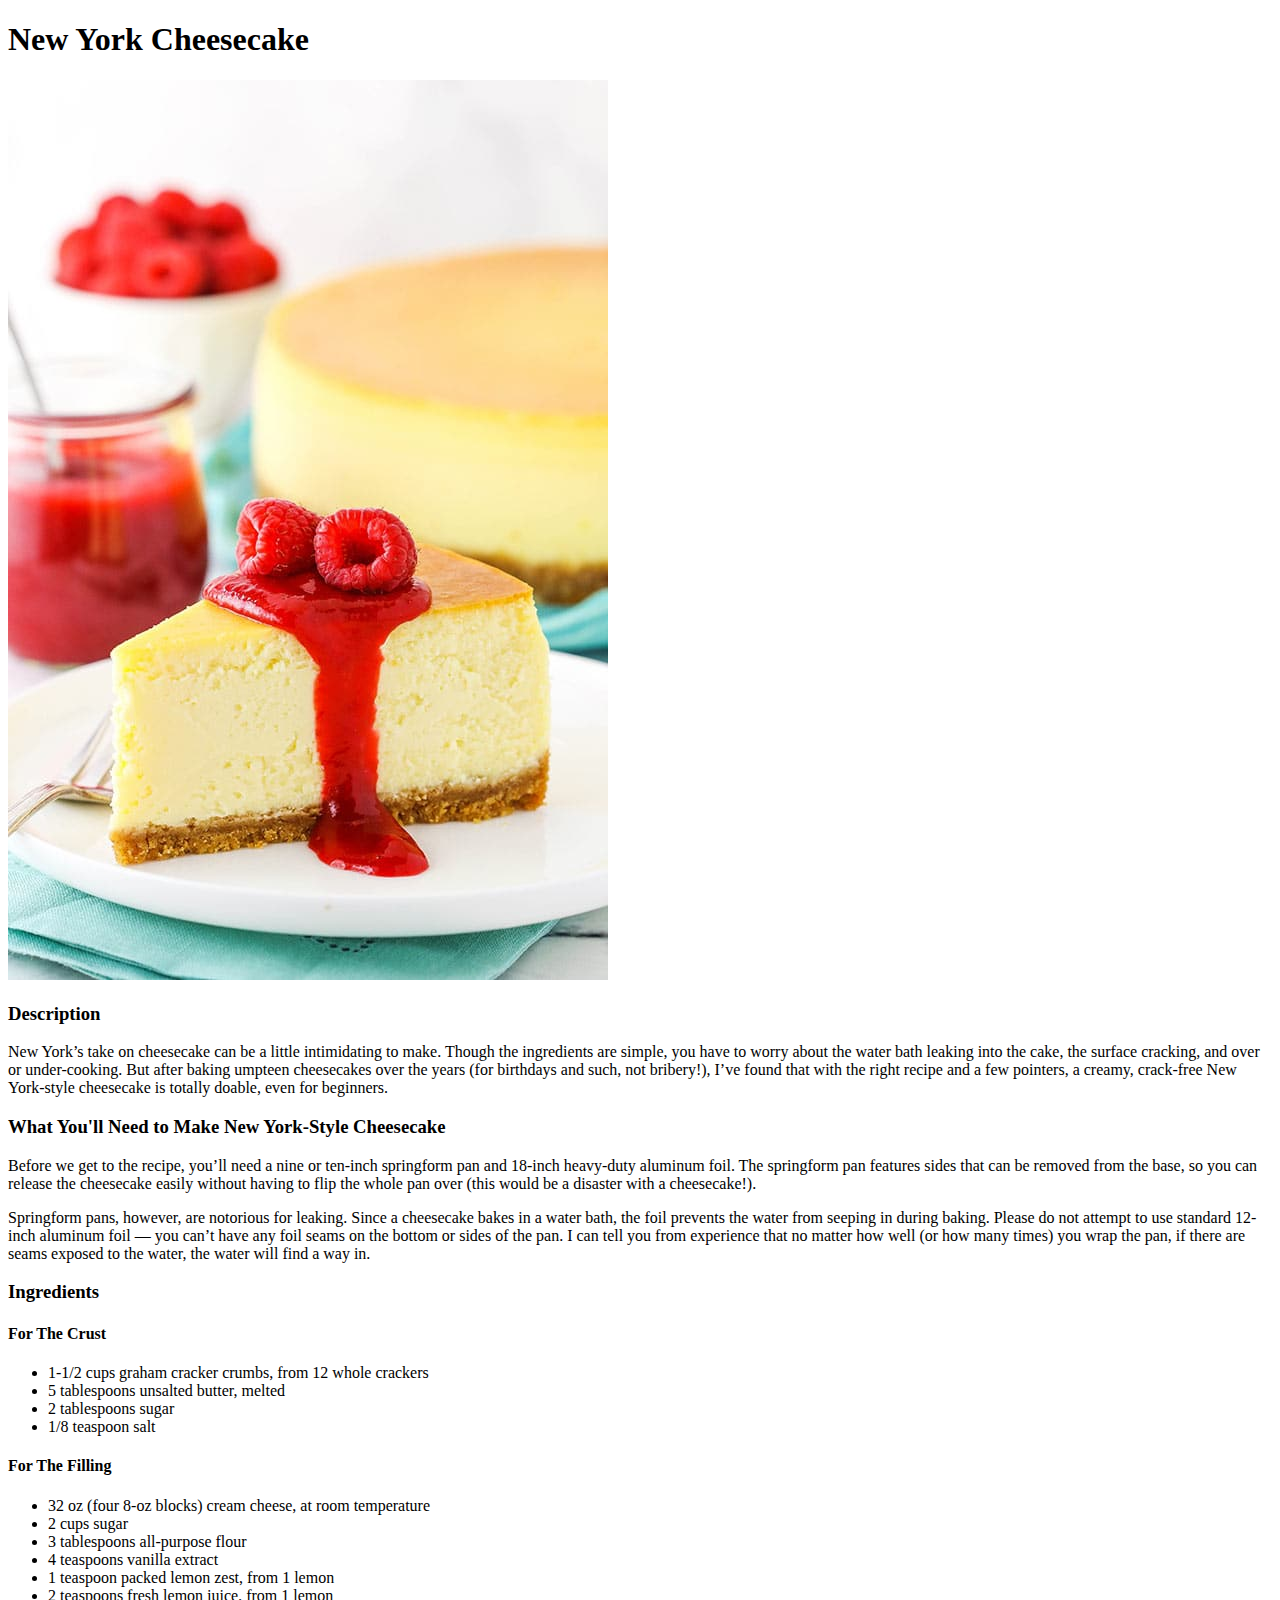
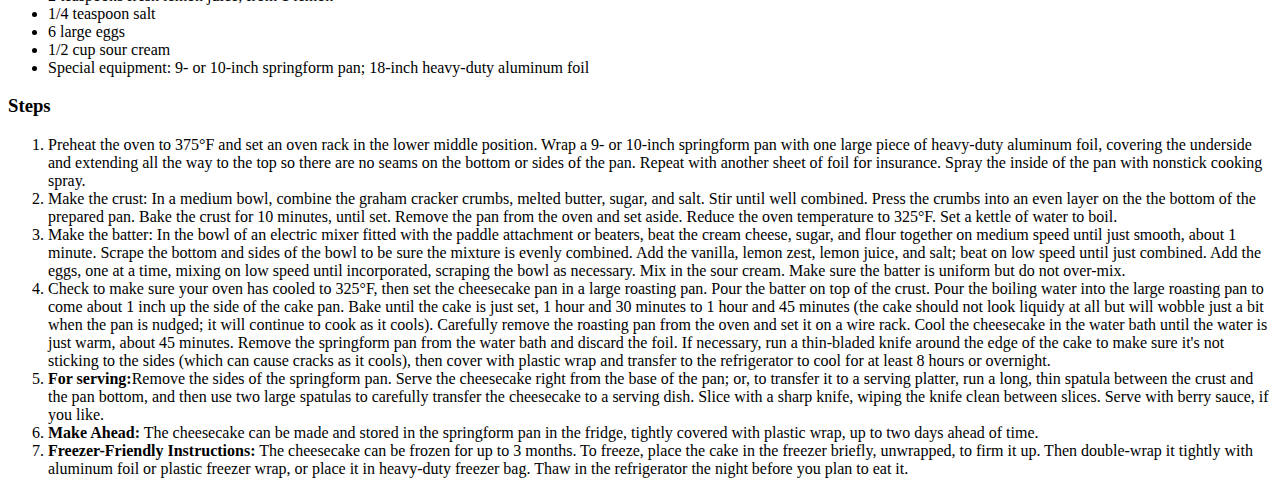
==== recipes/cheesecake.html @ 7b3dfe9a "Add okonomiyaki.html, tacos.html, links to index.html, reformatted all documents" ====
<!DOCTYPE html>
<html lang="en">
  <head>
    <meta charset="UTF-8" />
    <meta http-equiv="X-UA-Compatible" content="IE=edge" />
    <meta name="viewport" content="width=device-width, initial-scale=1.0" />
    <title>Recipes Cheesecake</title>
  </head>
  <body>
    <h1>New York Cheesecake</h1>

    <img src="../images/new-york-cheese-cake.jpeg" alt="New York Cheesecake" />

    <h3>Description</h3>

    <p>
      New York’s take on cheesecake can be a little intimidating to make. Though
      the ingredients are simple, you have to worry about the water bath leaking
      into the cake, the surface cracking, and over or under-cooking. But after
      baking umpteen cheesecakes over the years (for birthdays and such, not
      bribery!), I’ve found that with the right recipe and a few pointers, a
      creamy, crack-free New York-style cheesecake is totally doable, even for
      beginners.
    </p>

    <h3>What You'll Need to Make New York-Style Cheesecake</h3>

    <p>
      Before we get to the recipe, you’ll need a nine or ten-inch springform pan
      and 18-inch heavy-duty aluminum foil. The springform pan features sides
      that can be removed from the base, so you can release the cheesecake
      easily without having to flip the whole pan over (this would be a disaster
      with a cheesecake!).
    </p>

    <p>
      Springform pans, however, are notorious for leaking. Since a cheesecake
      bakes in a water bath, the foil prevents the water from seeping in during
      baking. Please do not attempt to use standard 12-inch aluminum foil — you
      can’t have any foil seams on the bottom or sides of the pan. I can tell
      you from experience that no matter how well (or how many times) you wrap
      the pan, if there are seams exposed to the water, the water will find a
      way in.
    </p>

    <h3>Ingredients</h3>

    <h4>For The Crust</h4>

    <ul>
      <li>1-1/2 cups graham cracker crumbs, from 12 whole crackers</li>
      <li>5 tablespoons unsalted butter, melted</li>
      <li>2 tablespoons sugar</li>
      <li>1/8 teaspoon salt</li>
    </ul>

    <h4>For The Filling</h4>

    <ul>
      <li>32 oz (four 8-oz blocks) cream cheese, at room temperature</li>
      <li>2 cups sugar</li>
      <li>3 tablespoons all-purpose flour</li>
      <li>4 teaspoons vanilla extract</li>
      <li>1 teaspoon packed lemon zest, from 1 lemon</li>
      <li>2 teaspoons fresh lemon juice, from 1 lemon</li>
      <li>1/4 teaspoon salt</li>
      <li>6 large eggs</li>
      <li>1/2 cup sour cream</li>
      <li>
        Special equipment: 9- or 10-inch springform pan; 18-inch heavy-duty
        aluminum foil
      </li>
    </ul>

    <h3>Steps</h3>

    <ol>
      <li>
        Preheat the oven to 375°F and set an oven rack in the lower middle
        position. Wrap a 9- or 10-inch springform pan with one large piece of
        heavy-duty aluminum foil, covering the underside and extending all the
        way to the top so there are no seams on the bottom or sides of the pan.
        Repeat with another sheet of foil for insurance. Spray the inside of the
        pan with nonstick cooking spray.
      </li>
      <li>
        Make the crust: In a medium bowl, combine the graham cracker crumbs,
        melted butter, sugar, and salt. Stir until well combined. Press the
        crumbs into an even layer on the the bottom of the prepared pan. Bake
        the crust for 10 minutes, until set. Remove the pan from the oven and
        set aside. Reduce the oven temperature to 325°F. Set a kettle of water
        to boil.
      </li>
      <li>
        Make the batter: In the bowl of an electric mixer fitted with the paddle
        attachment or beaters, beat the cream cheese, sugar, and flour together
        on medium speed until just smooth, about 1 minute. Scrape the bottom and
        sides of the bowl to be sure the mixture is evenly combined. Add the
        vanilla, lemon zest, lemon juice, and salt; beat on low speed until just
        combined. Add the eggs, one at a time, mixing on low speed until
        incorporated, scraping the bowl as necessary. Mix in the sour cream.
        Make sure the batter is uniform but do not over-mix.
      </li>
      <li>
        Check to make sure your oven has cooled to 325°F, then set the
        cheesecake pan in a large roasting pan. Pour the batter on top of the
        crust. Pour the boiling water into the large roasting pan to come about
        1 inch up the side of the cake pan. Bake until the cake is just set, 1
        hour and 30 minutes to 1 hour and 45 minutes (the cake should not look
        liquidy at all but will wobble just a bit when the pan is nudged; it
        will continue to cook as it cools). Carefully remove the roasting pan
        from the oven and set it on a wire rack. Cool the cheesecake in the
        water bath until the water is just warm, about 45 minutes. Remove the
        springform pan from the water bath and discard the foil. If necessary,
        run a thin-bladed knife around the edge of the cake to make sure it's
        not sticking to the sides (which can cause cracks as it cools), then
        cover with plastic wrap and transfer to the refrigerator to cool for at
        least 8 hours or overnight.
      </li>
      <li>
        <strong>For serving:</strong>Remove the sides of the springform pan.
        Serve the cheesecake right from the base of the pan; or, to transfer it
        to a serving platter, run a long, thin spatula between the crust and the
        pan bottom, and then use two large spatulas to carefully transfer the
        cheesecake to a serving dish. Slice with a sharp knife, wiping the knife
        clean between slices. Serve with berry sauce, if you like.
      </li>
      <li>
        <strong>Make Ahead:</strong> The cheesecake can be made and stored in
        the springform pan in the fridge, tightly covered with plastic wrap, up
        to two days ahead of time.
      </li>
      <li>
        <strong>Freezer-Friendly Instructions:</strong> The cheesecake can be
        frozen for up to 3 months. To freeze, place the cake in the freezer
        briefly, unwrapped, to firm it up. Then double-wrap it tightly with
        aluminum foil or plastic freezer wrap, or place it in heavy-duty freezer
        bag. Thaw in the refrigerator the night before you plan to eat it.
      </li>
    </ol>
  </body>
</html>
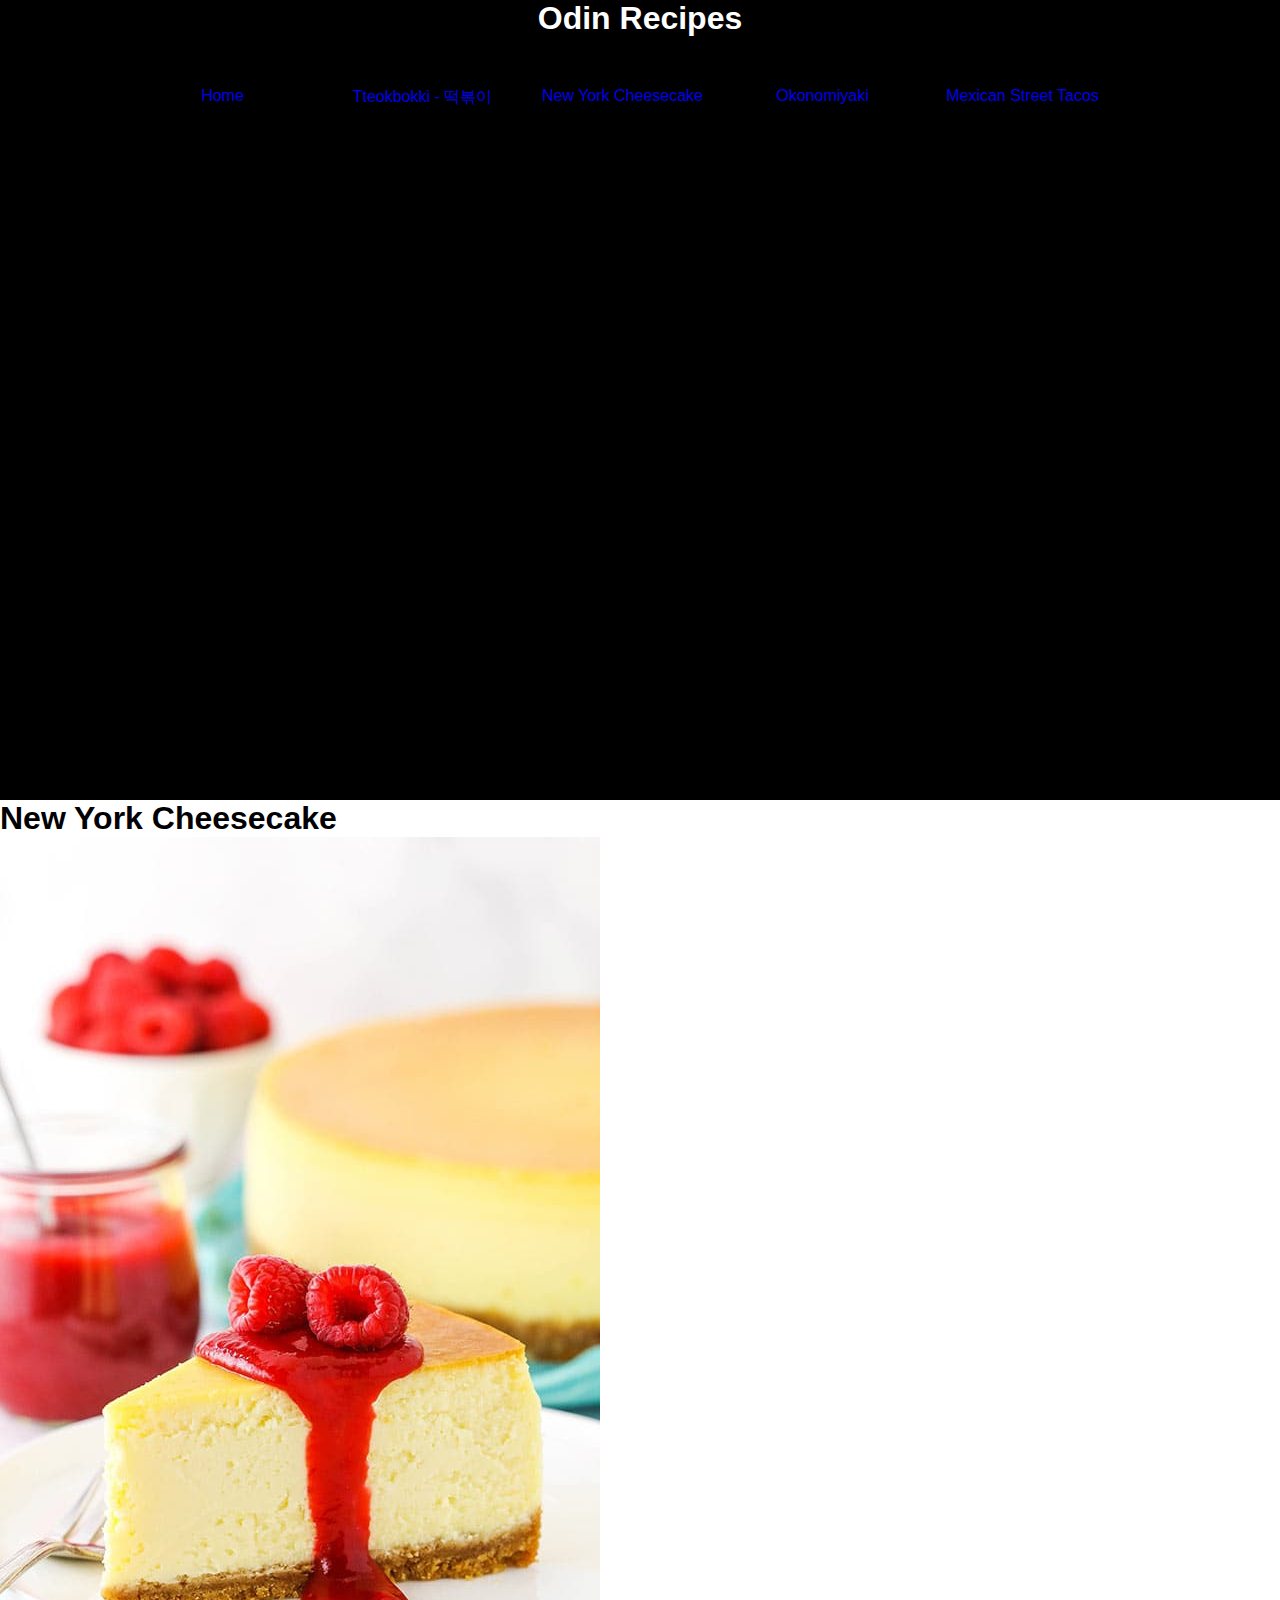
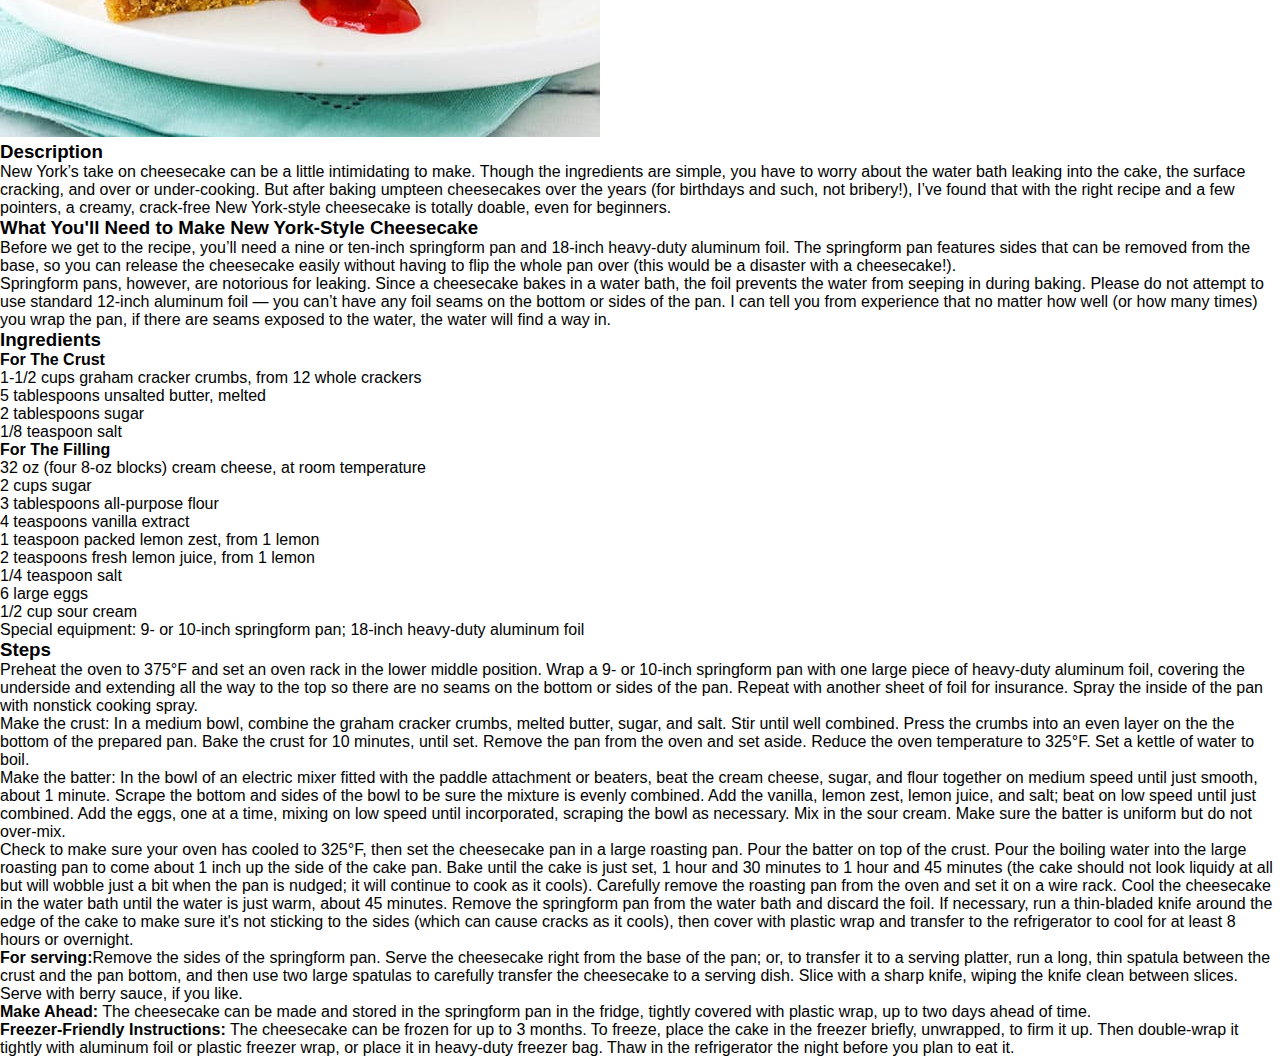
==== commit 7974ce57: "Add header to all recipe pages correct header pronlems in recipe pages" ====
--- a/recipes/cheesecake.html
+++ b/recipes/cheesecake.html
@@ -4,9 +4,32 @@
     <meta charset="UTF-8" />
     <meta http-equiv="X-UA-Compatible" content="IE=edge" />
     <meta name="viewport" content="width=device-width, initial-scale=1.0" />
-    <title>Recipes Cheesecake</title>
+    <link rel="stylesheet" href="../css/style.css">
+    <title>Recipes - Cheesecake</title>
   </head>
   <body>
+    <header class="header-container">
+      <h1 id="home">Odin Recipes</h1>
+
+      <nav class="nav-container">
+        <ul class="nav-list">
+          <li><a class="nav-link" href="../index.html">Home</a></li>
+          <li>
+            <a class="nav-link" href="tteokbokki.html">Tteokbokki - 떡볶이</a>
+          </li>
+          <li>
+            <a class="nav-link" href="cheesecake.html">New York Cheesecake</a>
+          </li>
+          <li>
+            <a class="nav-link" href="okonomiyaki.html">Okonomiyaki</a>
+          </li>
+          <li>
+            <a class="nav-link" href="tacos.html">Mexican Street Tacos</a>
+          </li>
+        </ul>
+      </nav>
+    </header>
+
     <h1>New York Cheesecake</h1>
 
     <img src="../images/new-york-cheese-cake.jpeg" alt="New York Cheesecake" />
--- a/css/style.css
+++ b/css/style.css
@@ -0,0 +1,73 @@
+/* Global Styles */
+html {
+  font-family: Arial, Helvetica, sans-serif;
+}
+body {
+  margin: 0;
+  height: 800px;
+}
+body * {
+  box-sizing: border-box;
+  margin: 0;
+  padding: 0;
+}
+
+/* Index.html Style */
+#home {
+    color: #ffffff;
+    display: flex;
+    justify-content: center;
+    padding-bottom: 50px;
+}
+
+.header-container {
+  background-color: black;
+  height: 100%;
+  width: 100%;
+}
+
+.header-image {
+  width: 100%;
+  height: auto;
+}
+
+.nav-container {
+    justify-content: space-evenly;
+    display: flex;
+    color: #ffffff;
+}
+
+.nav-list {
+    display: flex;
+    flex-direction: row;
+    list-style: none;
+    margin-right: 10px;
+    margin-left: -25px;
+    
+}
+
+.nav-list > li {
+    display: flex;
+    justify-content: space-evenly;
+    width: 200px;
+}
+
+.nav-link {
+    display: flex;
+    justify-content: space-evenly;
+    text-decoration: none;
+}
+
+.nav-link:visited {
+    text-decoration: none;
+    color: inherit;
+}
+
+.nav-link:hover {
+    color: #ff7300;
+}
+
+/* Tteokbokki.html */
+.recipe-header-container {
+    height: 200px;
+}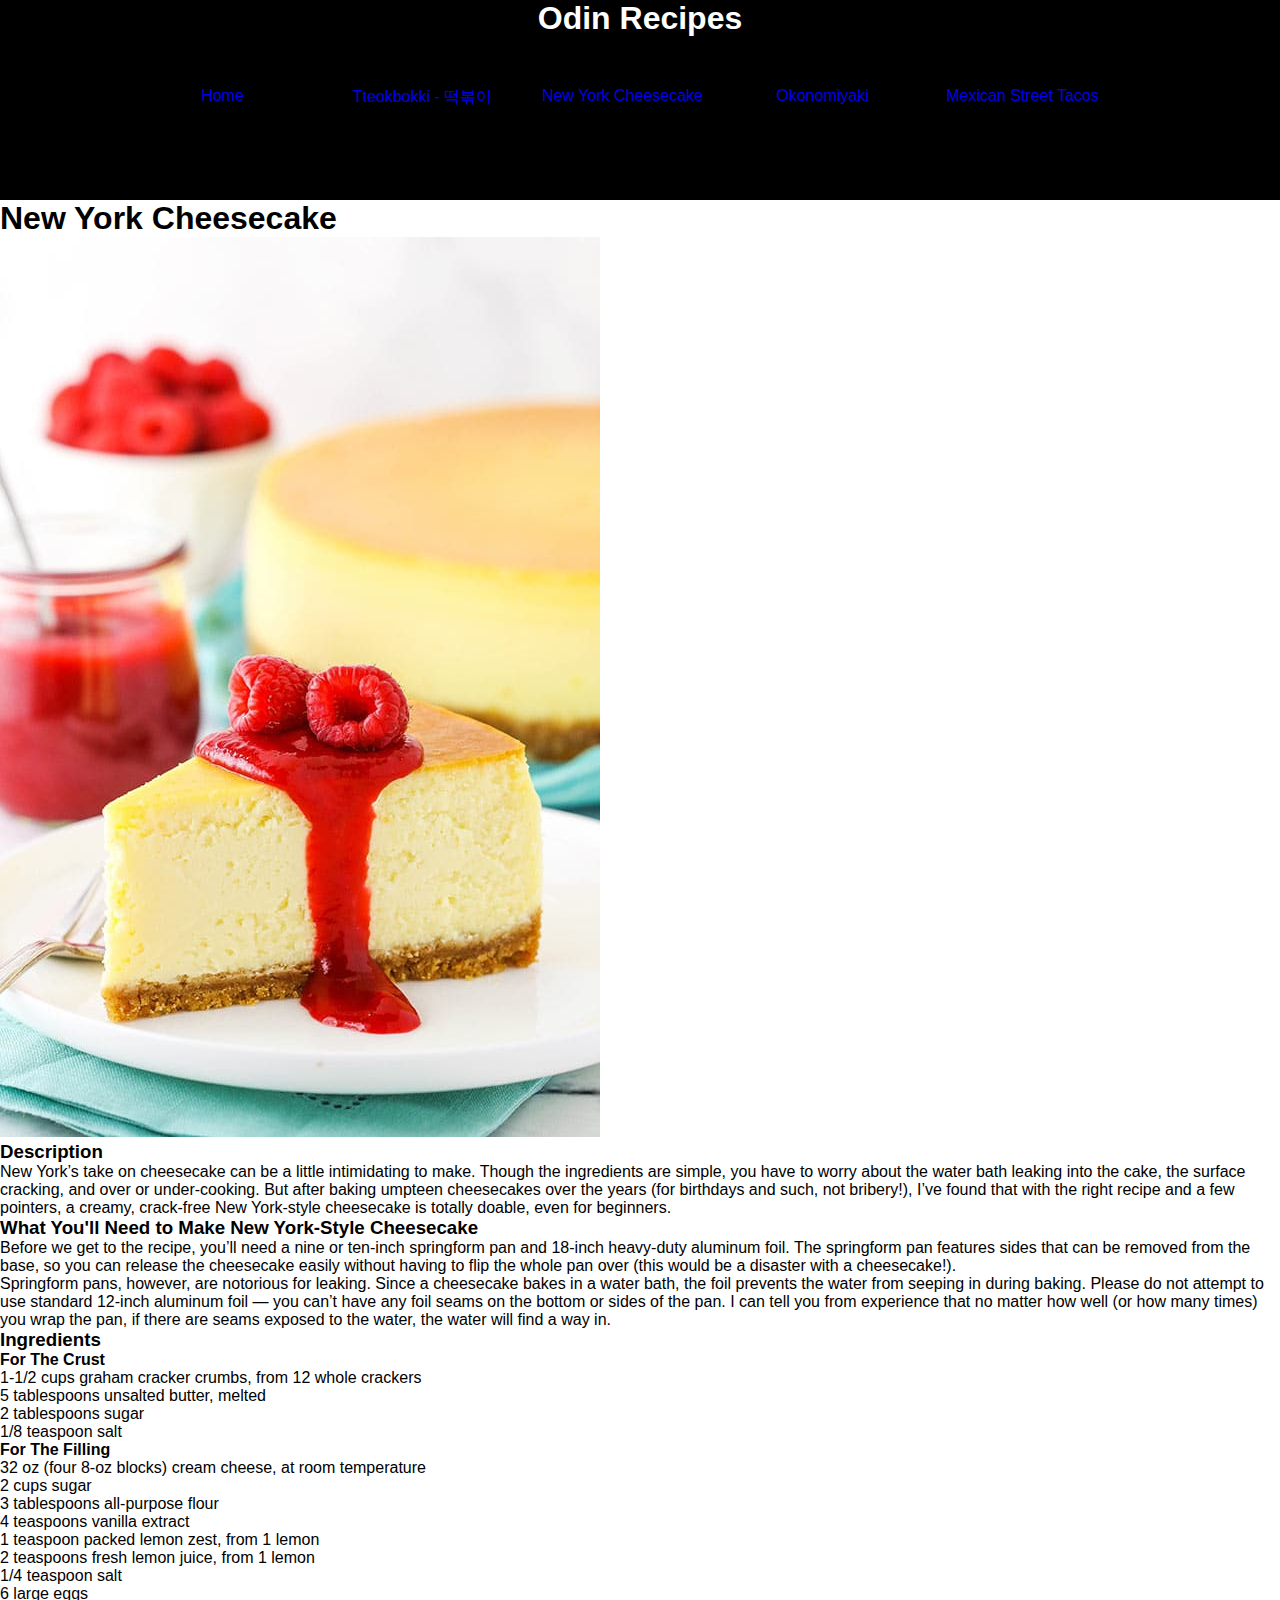
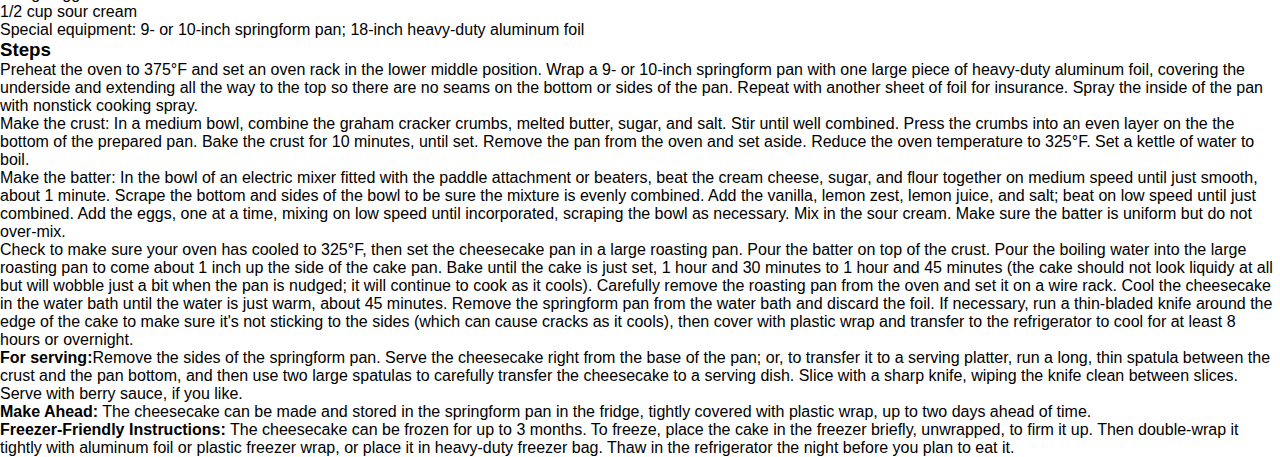
==== commit 01bdf85a: "Add headers to all recipes" ====
--- a/recipes/cheesecake.html
+++ b/recipes/cheesecake.html
@@ -8,7 +8,7 @@
     <title>Recipes - Cheesecake</title>
   </head>
   <body>
-    <header class="header-container">
+    <header class="header-container recipe-header-container">
       <h1 id="home">Odin Recipes</h1>
 
       <nav class="nav-container">
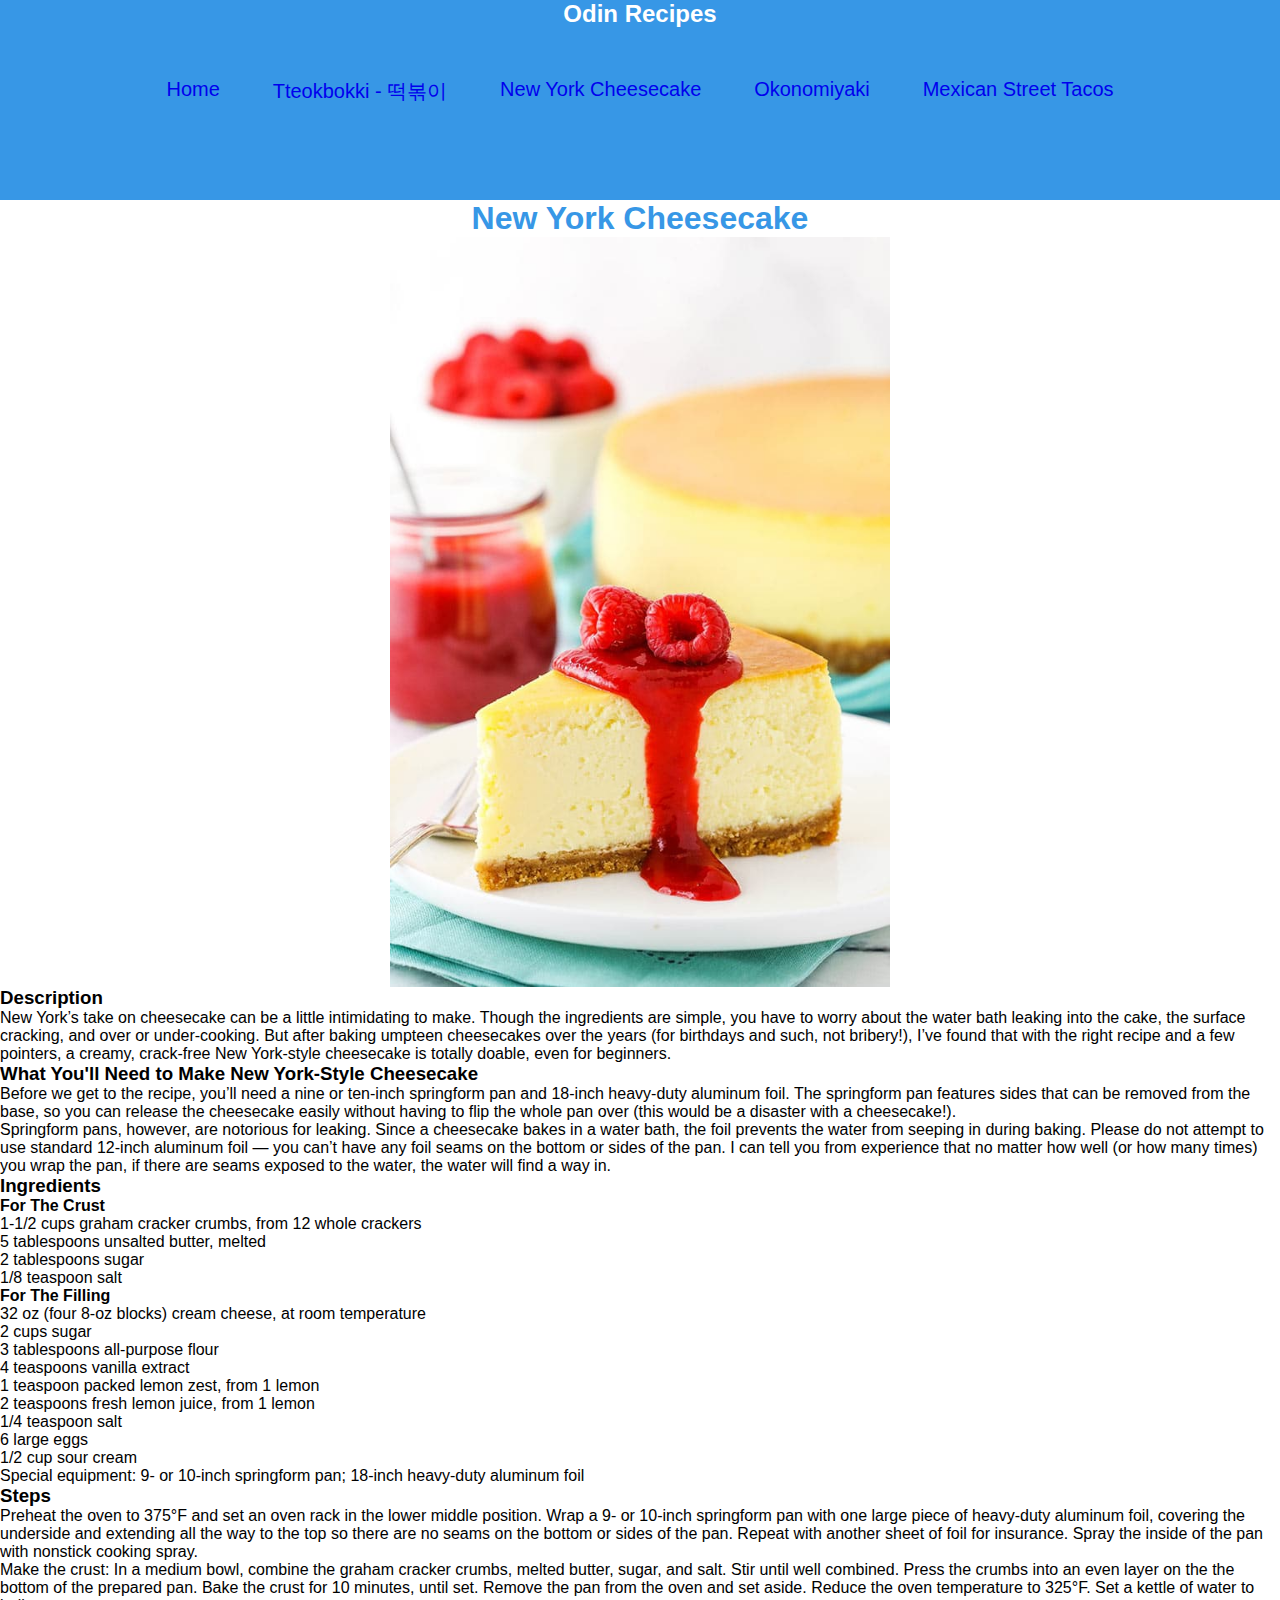
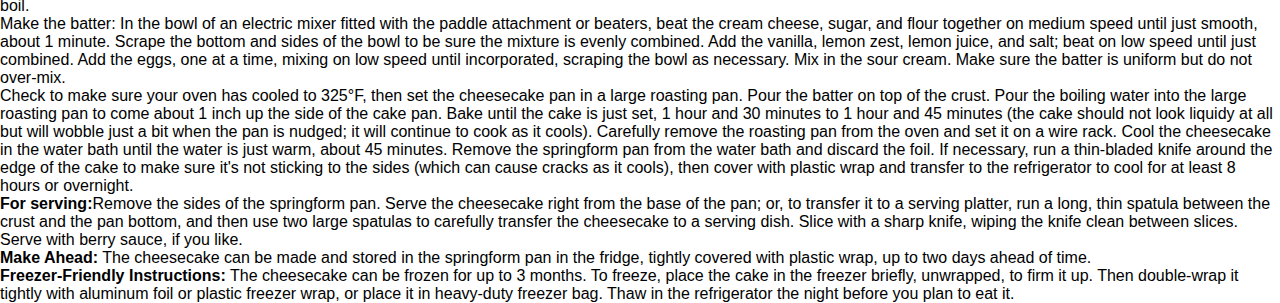
==== commit 7bbd078d: "Add classes to all h3s'" ====
--- a/recipes/cheesecake.html
+++ b/recipes/cheesecake.html
@@ -4,12 +4,12 @@
     <meta charset="UTF-8" />
     <meta http-equiv="X-UA-Compatible" content="IE=edge" />
     <meta name="viewport" content="width=device-width, initial-scale=1.0" />
-    <link rel="stylesheet" href="../css/style.css">
+    <link rel="stylesheet" href="../css/style.css" />
     <title>Recipes - Cheesecake</title>
   </head>
   <body>
     <header class="header-container recipe-header-container">
-      <h1 id="home">Odin Recipes</h1>
+      <h2 id="home">Odin Recipes</h2>
 
       <nav class="nav-container">
         <ul class="nav-list">
@@ -30,136 +30,144 @@
       </nav>
     </header>
 
-    <h1>New York Cheesecake</h1>
+    <h1 class="h1-container">New York Cheesecake</h1>
+    <div class="hero-image-container">
+      <img
+        class="hero-image"
+        src="../images/new-york-cheese-cake.jpeg"
+        alt="New York Cheesecake"
+      />
+    </div> 
+    <div class="hero-container">
+      <h3 class="hero-h3">Description</h3>
 
-    <img src="../images/new-york-cheese-cake.jpeg" alt="New York Cheesecake" />
+      <p>
+        New York’s take on cheesecake can be a little intimidating to make.
+        Though the ingredients are simple, you have to worry about the water
+        bath leaking into the cake, the surface cracking, and over or
+        under-cooking. But after baking umpteen cheesecakes over the years (for
+        birthdays and such, not bribery!), I’ve found that with the right recipe
+        and a few pointers, a creamy, crack-free New York-style cheesecake is
+        totally doable, even for beginners.
+      </p>
 
-    <h3>Description</h3>
+      <h3 class="hero-h3">What You'll Need to Make New York-Style Cheesecake</h3>
 
-    <p>
-      New York’s take on cheesecake can be a little intimidating to make. Though
-      the ingredients are simple, you have to worry about the water bath leaking
-      into the cake, the surface cracking, and over or under-cooking. But after
-      baking umpteen cheesecakes over the years (for birthdays and such, not
-      bribery!), I’ve found that with the right recipe and a few pointers, a
-      creamy, crack-free New York-style cheesecake is totally doable, even for
-      beginners.
-    </p>
+      <p>
+        Before we get to the recipe, you’ll need a nine or ten-inch springform
+        pan and 18-inch heavy-duty aluminum foil. The springform pan features
+        sides that can be removed from the base, so you can release the
+        cheesecake easily without having to flip the whole pan over (this would
+        be a disaster with a cheesecake!).
+      </p>
 
-    <h3>What You'll Need to Make New York-Style Cheesecake</h3>
+      <p>
+        Springform pans, however, are notorious for leaking. Since a cheesecake
+        bakes in a water bath, the foil prevents the water from seeping in
+        during baking. Please do not attempt to use standard 12-inch aluminum
+        foil — you can’t have any foil seams on the bottom or sides of the pan.
+        I can tell you from experience that no matter how well (or how many
+        times) you wrap the pan, if there are seams exposed to the water, the
+        water will find a way in.
+      </p>
 
-    <p>
-      Before we get to the recipe, you’ll need a nine or ten-inch springform pan
-      and 18-inch heavy-duty aluminum foil. The springform pan features sides
-      that can be removed from the base, so you can release the cheesecake
-      easily without having to flip the whole pan over (this would be a disaster
-      with a cheesecake!).
-    </p>
+      <h3 class="hero-h3">Ingredients</h3>
 
-    <p>
-      Springform pans, however, are notorious for leaking. Since a cheesecake
-      bakes in a water bath, the foil prevents the water from seeping in during
-      baking. Please do not attempt to use standard 12-inch aluminum foil — you
-      can’t have any foil seams on the bottom or sides of the pan. I can tell
-      you from experience that no matter how well (or how many times) you wrap
-      the pan, if there are seams exposed to the water, the water will find a
-      way in.
-    </p>
+      <h4>For The Crust</h4>
 
-    <h3>Ingredients</h3>
+      <ul>
+        <li>1-1/2 cups graham cracker crumbs, from 12 whole crackers</li>
+        <li>5 tablespoons unsalted butter, melted</li>
+        <li>2 tablespoons sugar</li>
+        <li>1/8 teaspoon salt</li>
+      </ul>
 
-    <h4>For The Crust</h4>
+      <h4>For The Filling</h4>
 
-    <ul>
-      <li>1-1/2 cups graham cracker crumbs, from 12 whole crackers</li>
-      <li>5 tablespoons unsalted butter, melted</li>
-      <li>2 tablespoons sugar</li>
-      <li>1/8 teaspoon salt</li>
-    </ul>
+      <ul>
+        <li>32 oz (four 8-oz blocks) cream cheese, at room temperature</li>
+        <li>2 cups sugar</li>
+        <li>3 tablespoons all-purpose flour</li>
+        <li>4 teaspoons vanilla extract</li>
+        <li>1 teaspoon packed lemon zest, from 1 lemon</li>
+        <li>2 teaspoons fresh lemon juice, from 1 lemon</li>
+        <li>1/4 teaspoon salt</li>
+        <li>6 large eggs</li>
+        <li>1/2 cup sour cream</li>
+        <li>
+          Special equipment: 9- or 10-inch springform pan; 18-inch heavy-duty
+          aluminum foil
+        </li>
+      </ul>
 
-    <h4>For The Filling</h4>
+      <h3 class="hero-h3">Steps</h3>
 
-    <ul>
-      <li>32 oz (four 8-oz blocks) cream cheese, at room temperature</li>
-      <li>2 cups sugar</li>
-      <li>3 tablespoons all-purpose flour</li>
-      <li>4 teaspoons vanilla extract</li>
-      <li>1 teaspoon packed lemon zest, from 1 lemon</li>
-      <li>2 teaspoons fresh lemon juice, from 1 lemon</li>
-      <li>1/4 teaspoon salt</li>
-      <li>6 large eggs</li>
-      <li>1/2 cup sour cream</li>
-      <li>
-        Special equipment: 9- or 10-inch springform pan; 18-inch heavy-duty
-        aluminum foil
-      </li>
-    </ul>
-
-    <h3>Steps</h3>
-
-    <ol>
-      <li>
-        Preheat the oven to 375°F and set an oven rack in the lower middle
-        position. Wrap a 9- or 10-inch springform pan with one large piece of
-        heavy-duty aluminum foil, covering the underside and extending all the
-        way to the top so there are no seams on the bottom or sides of the pan.
-        Repeat with another sheet of foil for insurance. Spray the inside of the
-        pan with nonstick cooking spray.
-      </li>
-      <li>
-        Make the crust: In a medium bowl, combine the graham cracker crumbs,
-        melted butter, sugar, and salt. Stir until well combined. Press the
-        crumbs into an even layer on the the bottom of the prepared pan. Bake
-        the crust for 10 minutes, until set. Remove the pan from the oven and
-        set aside. Reduce the oven temperature to 325°F. Set a kettle of water
-        to boil.
-      </li>
-      <li>
-        Make the batter: In the bowl of an electric mixer fitted with the paddle
-        attachment or beaters, beat the cream cheese, sugar, and flour together
-        on medium speed until just smooth, about 1 minute. Scrape the bottom and
-        sides of the bowl to be sure the mixture is evenly combined. Add the
-        vanilla, lemon zest, lemon juice, and salt; beat on low speed until just
-        combined. Add the eggs, one at a time, mixing on low speed until
-        incorporated, scraping the bowl as necessary. Mix in the sour cream.
-        Make sure the batter is uniform but do not over-mix.
-      </li>
-      <li>
-        Check to make sure your oven has cooled to 325°F, then set the
-        cheesecake pan in a large roasting pan. Pour the batter on top of the
-        crust. Pour the boiling water into the large roasting pan to come about
-        1 inch up the side of the cake pan. Bake until the cake is just set, 1
-        hour and 30 minutes to 1 hour and 45 minutes (the cake should not look
-        liquidy at all but will wobble just a bit when the pan is nudged; it
-        will continue to cook as it cools). Carefully remove the roasting pan
-        from the oven and set it on a wire rack. Cool the cheesecake in the
-        water bath until the water is just warm, about 45 minutes. Remove the
-        springform pan from the water bath and discard the foil. If necessary,
-        run a thin-bladed knife around the edge of the cake to make sure it's
-        not sticking to the sides (which can cause cracks as it cools), then
-        cover with plastic wrap and transfer to the refrigerator to cool for at
-        least 8 hours or overnight.
-      </li>
-      <li>
-        <strong>For serving:</strong>Remove the sides of the springform pan.
-        Serve the cheesecake right from the base of the pan; or, to transfer it
-        to a serving platter, run a long, thin spatula between the crust and the
-        pan bottom, and then use two large spatulas to carefully transfer the
-        cheesecake to a serving dish. Slice with a sharp knife, wiping the knife
-        clean between slices. Serve with berry sauce, if you like.
-      </li>
-      <li>
-        <strong>Make Ahead:</strong> The cheesecake can be made and stored in
-        the springform pan in the fridge, tightly covered with plastic wrap, up
-        to two days ahead of time.
-      </li>
-      <li>
-        <strong>Freezer-Friendly Instructions:</strong> The cheesecake can be
-        frozen for up to 3 months. To freeze, place the cake in the freezer
-        briefly, unwrapped, to firm it up. Then double-wrap it tightly with
-        aluminum foil or plastic freezer wrap, or place it in heavy-duty freezer
-        bag. Thaw in the refrigerator the night before you plan to eat it.
-      </li>
-    </ol>
+      <ol>
+        <li>
+          Preheat the oven to 375°F and set an oven rack in the lower middle
+          position. Wrap a 9- or 10-inch springform pan with one large piece of
+          heavy-duty aluminum foil, covering the underside and extending all the
+          way to the top so there are no seams on the bottom or sides of the
+          pan. Repeat with another sheet of foil for insurance. Spray the inside
+          of the pan with nonstick cooking spray.
+        </li>
+        <li>
+          Make the crust: In a medium bowl, combine the graham cracker crumbs,
+          melted butter, sugar, and salt. Stir until well combined. Press the
+          crumbs into an even layer on the the bottom of the prepared pan. Bake
+          the crust for 10 minutes, until set. Remove the pan from the oven and
+          set aside. Reduce the oven temperature to 325°F. Set a kettle of water
+          to boil.
+        </li>
+        <li>
+          Make the batter: In the bowl of an electric mixer fitted with the
+          paddle attachment or beaters, beat the cream cheese, sugar, and flour
+          together on medium speed until just smooth, about 1 minute. Scrape the
+          bottom and sides of the bowl to be sure the mixture is evenly
+          combined. Add the vanilla, lemon zest, lemon juice, and salt; beat on
+          low speed until just combined. Add the eggs, one at a time, mixing on
+          low speed until incorporated, scraping the bowl as necessary. Mix in
+          the sour cream. Make sure the batter is uniform but do not over-mix.
+        </li>
+        <li>
+          Check to make sure your oven has cooled to 325°F, then set the
+          cheesecake pan in a large roasting pan. Pour the batter on top of the
+          crust. Pour the boiling water into the large roasting pan to come
+          about 1 inch up the side of the cake pan. Bake until the cake is just
+          set, 1 hour and 30 minutes to 1 hour and 45 minutes (the cake should
+          not look liquidy at all but will wobble just a bit when the pan is
+          nudged; it will continue to cook as it cools). Carefully remove the
+          roasting pan from the oven and set it on a wire rack. Cool the
+          cheesecake in the water bath until the water is just warm, about 45
+          minutes. Remove the springform pan from the water bath and discard the
+          foil. If necessary, run a thin-bladed knife around the edge of the
+          cake to make sure it's not sticking to the sides (which can cause
+          cracks as it cools), then cover with plastic wrap and transfer to the
+          refrigerator to cool for at least 8 hours or overnight.
+        </li>
+        <li>
+          <strong>For serving:</strong>Remove the sides of the springform pan.
+          Serve the cheesecake right from the base of the pan; or, to transfer
+          it to a serving platter, run a long, thin spatula between the crust
+          and the pan bottom, and then use two large spatulas to carefully
+          transfer the cheesecake to a serving dish. Slice with a sharp knife,
+          wiping the knife clean between slices. Serve with berry sauce, if you
+          like.
+        </li>
+        <li>
+          <strong>Make Ahead:</strong> The cheesecake can be made and stored in
+          the springform pan in the fridge, tightly covered with plastic wrap,
+          up to two days ahead of time.
+        </li>
+        <li>
+          <strong>Freezer-Friendly Instructions:</strong> The cheesecake can be
+          frozen for up to 3 months. To freeze, place the cake in the freezer
+          briefly, unwrapped, to firm it up. Then double-wrap it tightly with
+          aluminum foil or plastic freezer wrap, or place it in heavy-duty
+          freezer bag. Thaw in the refrigerator the night before you plan to eat
+          it.
+        </li>
+      </ol>
+    </div>
   </body>
 </html>
--- a/css/style.css
+++ b/css/style.css
@@ -13,17 +13,23 @@
 }
 
 /* Index.html Style */
+
 #home {
-    color: #ffffff;
-    display: flex;
-    justify-content: center;
-    padding-bottom: 50px;
+  color: #ffffff;
+  display: flex;
+  justify-content: center;
+  padding-bottom: 50px;
 }
 
 .header-container {
-  background-color: black;
+  background-color: #3797e6;
   height: 100%;
   width: 100%;
+  display: flex;
+  align-items: center;
+  justify-content: stretch;
+  flex-direction: column;
+  column-gap: 25px;
 }
 
 .header-image {
@@ -32,42 +38,53 @@
 }
 
 .nav-container {
-    justify-content: space-evenly;
-    display: flex;
-    color: #ffffff;
+  color: #ffffff;
+  font-size: 20px;
 }
 
 .nav-list {
-    display: flex;
-    flex-direction: row;
-    list-style: none;
-    margin-right: 10px;
-    margin-left: -25px;
-    
+  display: flex;
+  flex-wrap: wrap;
+  flex-direction: row;
+  width: 1000px;
+  height: 100px;
+  justify-content: space-around;
+  list-style: none;
 }
 
 .nav-list > li {
-    display: flex;
-    justify-content: space-evenly;
-    width: 200px;
+  width: auto;
 }
 
 .nav-link {
-    display: flex;
-    justify-content: space-evenly;
-    text-decoration: none;
+  text-decoration: none;
 }
 
 .nav-link:visited {
-    text-decoration: none;
-    color: inherit;
+  text-decoration: none;
+  color: inherit;
 }
 
 .nav-link:hover {
-    color: #ff7300;
+  cursor: pointer;
 }
 
-/* Tteokbokki.html */
+/* recipes */
 .recipe-header-container {
-    height: 200px;
-}+  height: 200px;
+}
+
+.h1-container {
+  text-align: center;
+  color: #3797e6;
+}
+.hero-image-container {
+    display: flex;
+    justify-content: center;
+}
+
+.hero-image {
+    justify-content: center;
+    height: auto;
+    width: 500px;
+}
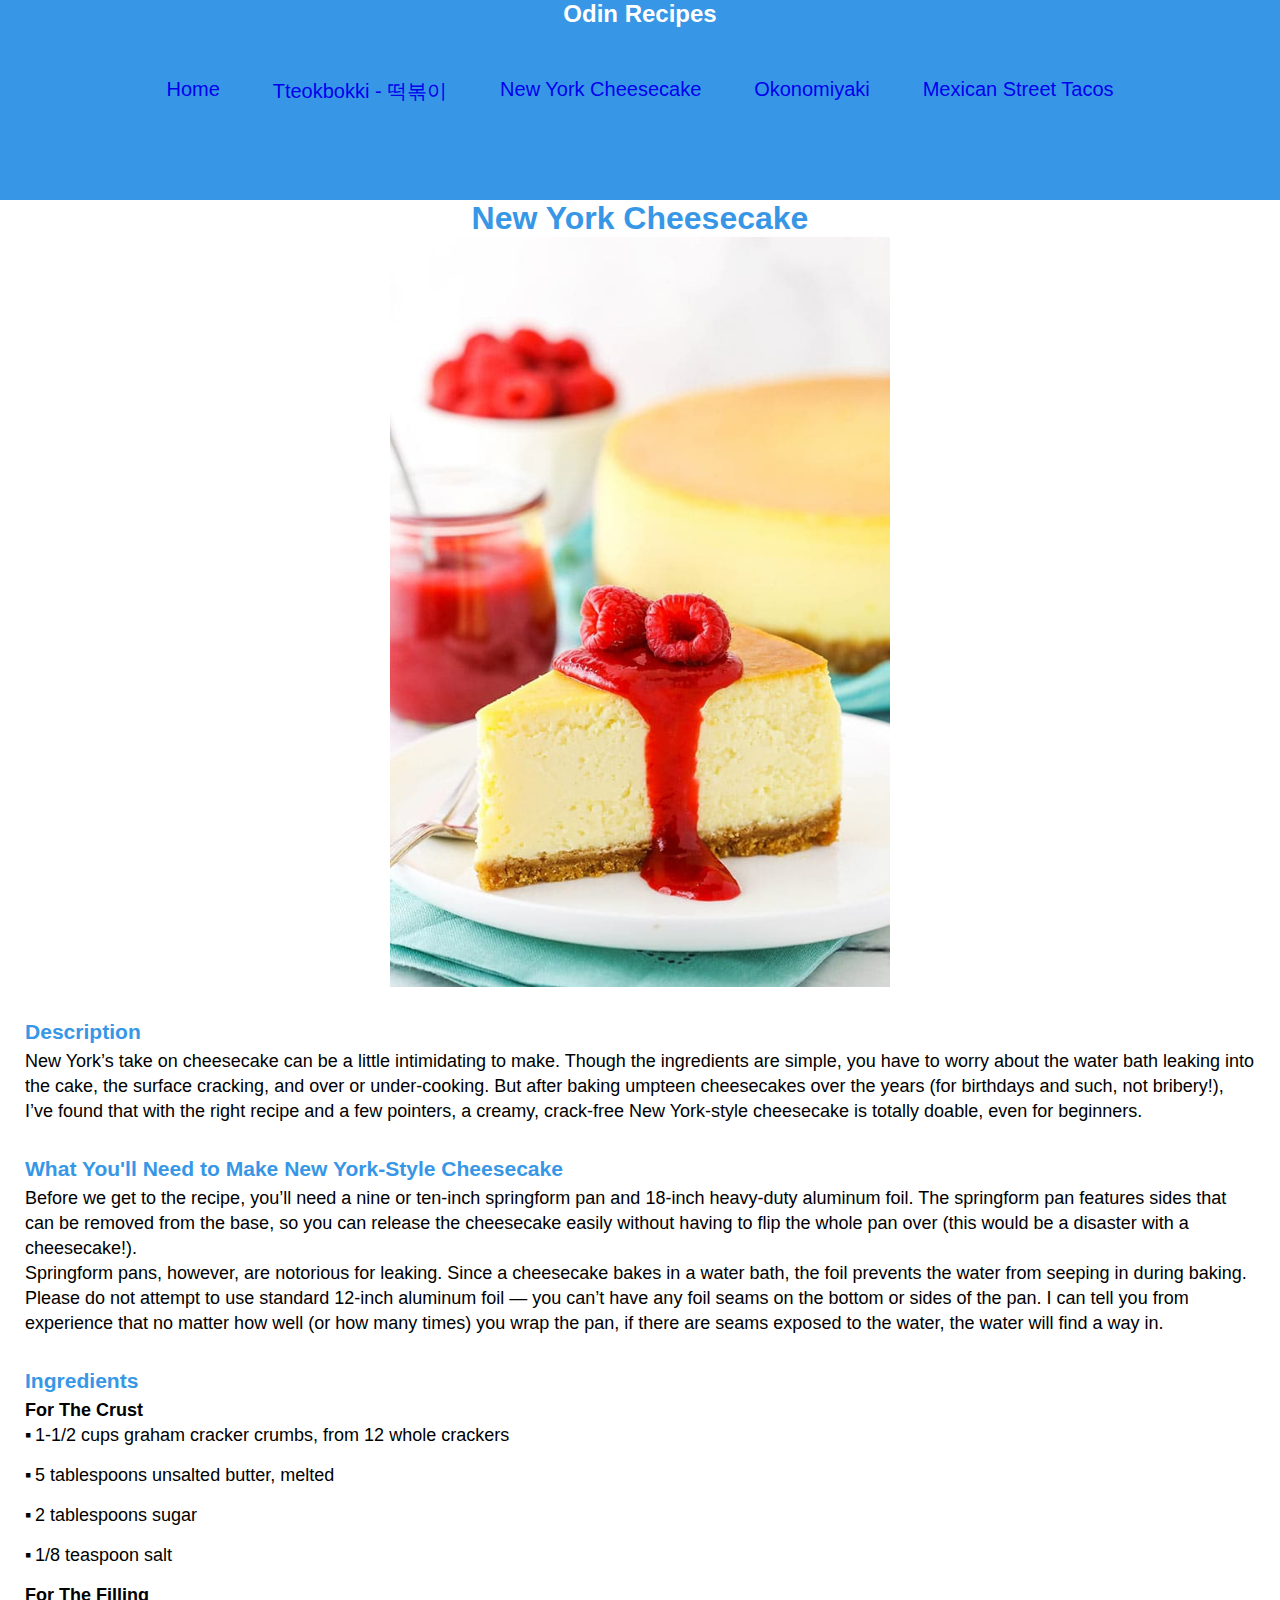
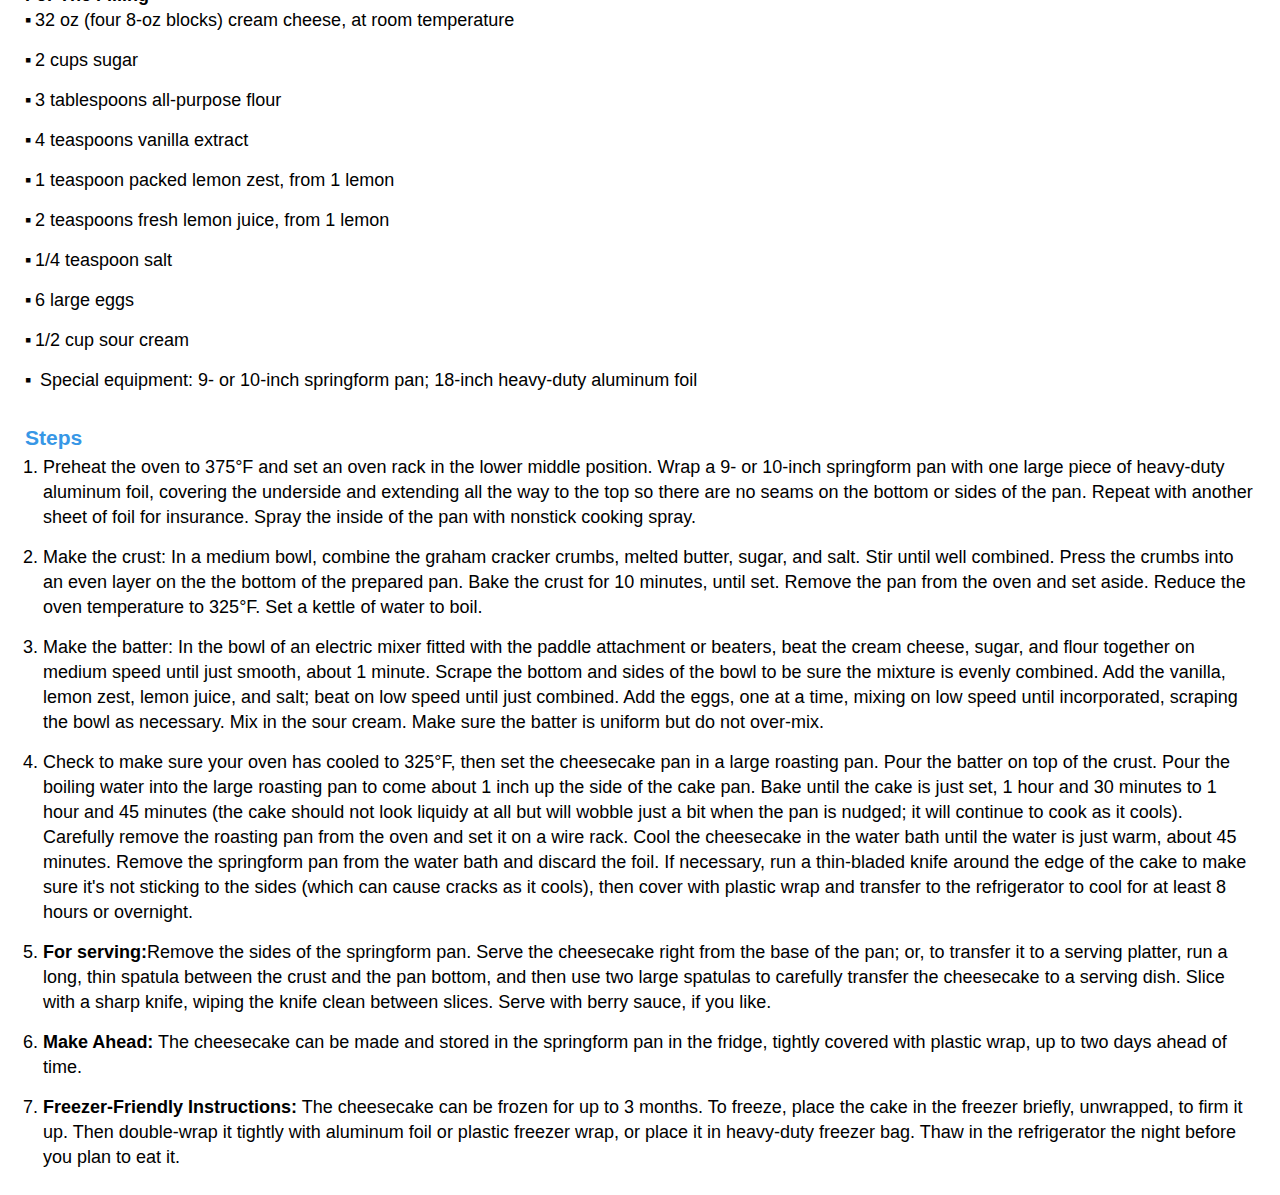
==== commit ef9fcb56: "Add styling to all recipe pages lists" ====
--- a/recipes/cheesecake.html
+++ b/recipes/cheesecake.html
@@ -30,7 +30,7 @@
       </nav>
     </header>
 
-    <h1 class="h1-container">New York Cheesecake</h1>
+    <h1 class="hero-h1">New York Cheesecake</h1>
     <div class="hero-image-container">
       <img
         class="hero-image"
@@ -41,7 +41,7 @@
     <div class="hero-container">
       <h3 class="hero-h3">Description</h3>
 
-      <p>
+      <p class="hero-p">
         New York’s take on cheesecake can be a little intimidating to make.
         Though the ingredients are simple, you have to worry about the water
         bath leaking into the cake, the surface cracking, and over or
@@ -53,7 +53,7 @@
 
       <h3 class="hero-h3">What You'll Need to Make New York-Style Cheesecake</h3>
 
-      <p>
+      <p class="hero-p">
         Before we get to the recipe, you’ll need a nine or ten-inch springform
         pan and 18-inch heavy-duty aluminum foil. The springform pan features
         sides that can be removed from the base, so you can release the
@@ -61,7 +61,7 @@
         be a disaster with a cheesecake!).
       </p>
 
-      <p>
+      <p class="hero-p">
         Springform pans, however, are notorious for leaking. Since a cheesecake
         bakes in a water bath, the foil prevents the water from seeping in
         during baking. Please do not attempt to use standard 12-inch aluminum
@@ -73,18 +73,18 @@
 
       <h3 class="hero-h3">Ingredients</h3>
 
-      <h4>For The Crust</h4>
+      <h4 class="hero-h4">For The Crust</h4>
 
-      <ul>
+      <ul class="hero-unordered-list">
         <li>1-1/2 cups graham cracker crumbs, from 12 whole crackers</li>
         <li>5 tablespoons unsalted butter, melted</li>
         <li>2 tablespoons sugar</li>
         <li>1/8 teaspoon salt</li>
       </ul>
 
-      <h4>For The Filling</h4>
+      <h4 class="hero-h4">For The Filling</h4>
 
-      <ul>
+      <ul class="hero-unordered-list">
         <li>32 oz (four 8-oz blocks) cream cheese, at room temperature</li>
         <li>2 cups sugar</li>
         <li>3 tablespoons all-purpose flour</li>
@@ -102,7 +102,7 @@
 
       <h3 class="hero-h3">Steps</h3>
 
-      <ol>
+      <ol class="hero-ordered-list">
         <li>
           Preheat the oven to 375°F and set an oven rack in the lower middle
           position. Wrap a 9- or 10-inch springform pan with one large piece of
--- a/css/style.css
+++ b/css/style.css
@@ -4,7 +4,7 @@
 }
 body {
   margin: 0;
-  height: 800px;
+  /* height: 800px; */
 }
 body * {
   box-sizing: border-box;
@@ -74,17 +74,55 @@
   height: 200px;
 }
 
-.h1-container {
-  text-align: center;
+.hero-container {
+  line-height: 25px;
+  font-size: 18px;
+  margin-left: 25px;
+  margin-right: 25px;
+  margin-bottom: 25px;
+}
+
+.hero-h1,
+.hero-h3 {
   color: #3797e6;
 }
+
+.hero-h1 {
+  text-align: center;
+}
 .hero-image-container {
-    display: flex;
-    justify-content: center;
+  display: flex;
+  justify-content: center;
 }
 
 .hero-image {
-    justify-content: center;
-    height: auto;
-    width: 500px;
+  justify-content: center;
+  height: auto;
+  width: 500px;
 }
+
+.hero-h3 {
+  margin-bottom: 5px;
+  margin-top: 32px;
+}
+.hero-unordered-list {
+  list-style: none;
+  margin-left: 15px;
+}
+
+.hero-unordered-list > li,
+.hero-ordered-list > li {
+  margin-bottom: 15px;
+}
+
+.hero-unordered-list > li::before {
+  content: "\25AA";
+  font-weight: bold;
+  display: inline-block;
+  width: 10px;
+  margin-left: -15px;
+}
+
+.hero-ordered-list {
+  margin-left: 18px;
+}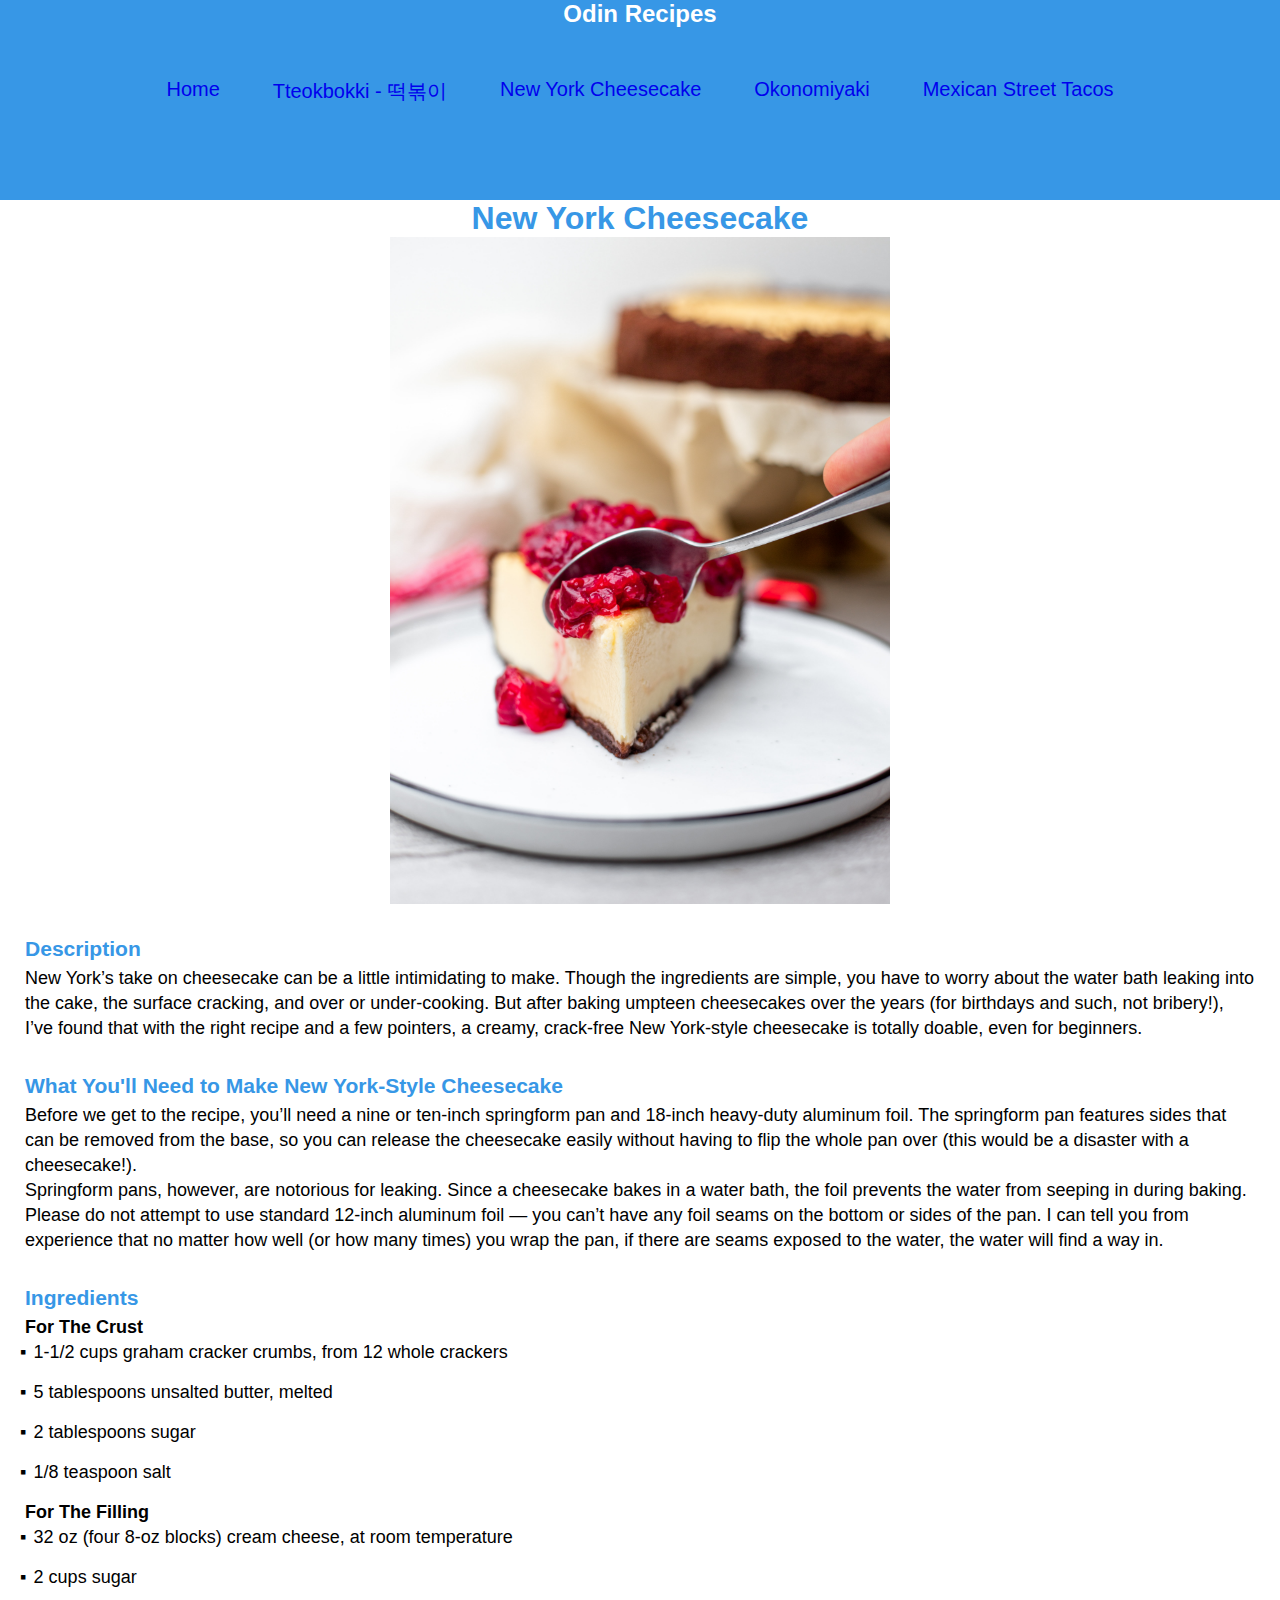
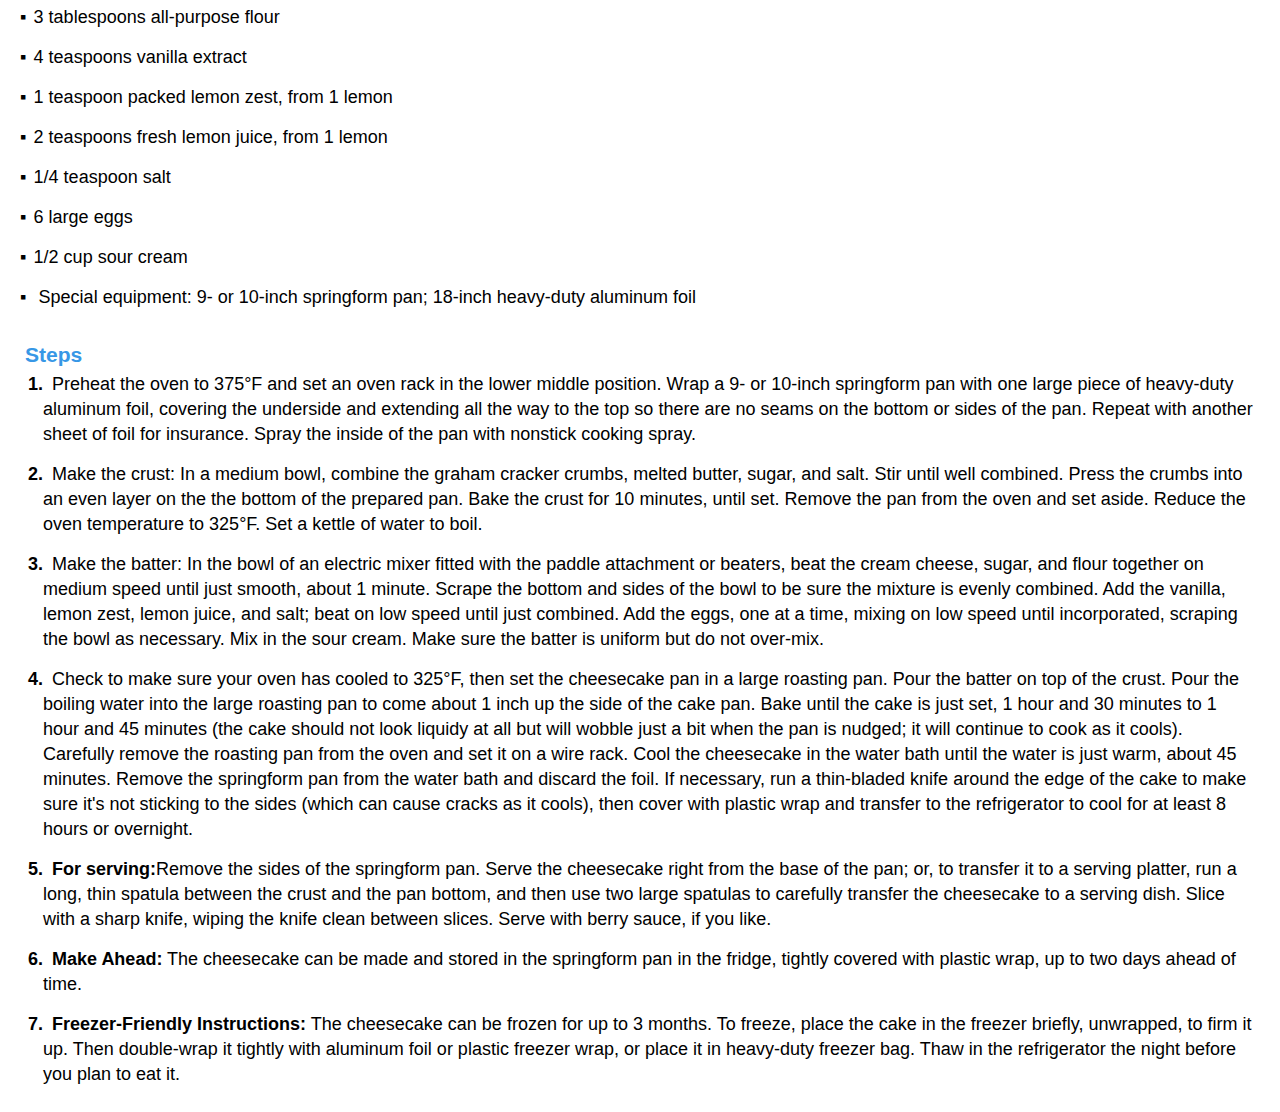
==== commit b69f2c8b: "Add images" ====
--- a/recipes/cheesecake.html
+++ b/recipes/cheesecake.html
@@ -34,7 +34,7 @@
     <div class="hero-image-container">
       <img
         class="hero-image"
-        src="../images/new-york-cheese-cake.jpeg"
+        src="../images/cheesecake.jpg"
         alt="New York Cheesecake"
       />
     </div> 
--- a/css/style.css
+++ b/css/style.css
@@ -1,6 +1,6 @@
 /* Global Styles */
 html {
-  font-family: Arial, Helvetica, sans-serif;
+  font-family: "Noto Sans Display", Helvetica, sans-serif;
 }
 body {
   margin: 0;
@@ -120,9 +120,25 @@
   font-weight: bold;
   display: inline-block;
   width: 10px;
-  margin-left: -15px;
+  margin-left: -20px;
+  padding-right: 0.2em;
 }
 
 .hero-ordered-list {
   margin-left: 18px;
-}+}
+
+.hero-ordered-list > li {
+  list-style-type: none;
+  counter-increment: item;
+}
+
+.hero-ordered-list > li::before {
+  display: inline-block;
+  width: 10px;
+  margin-left: -15px;
+  padding-right: 0.5em;
+  font-weight: bold;
+  text-align: right;
+  content: counter(item) ".";
+}
